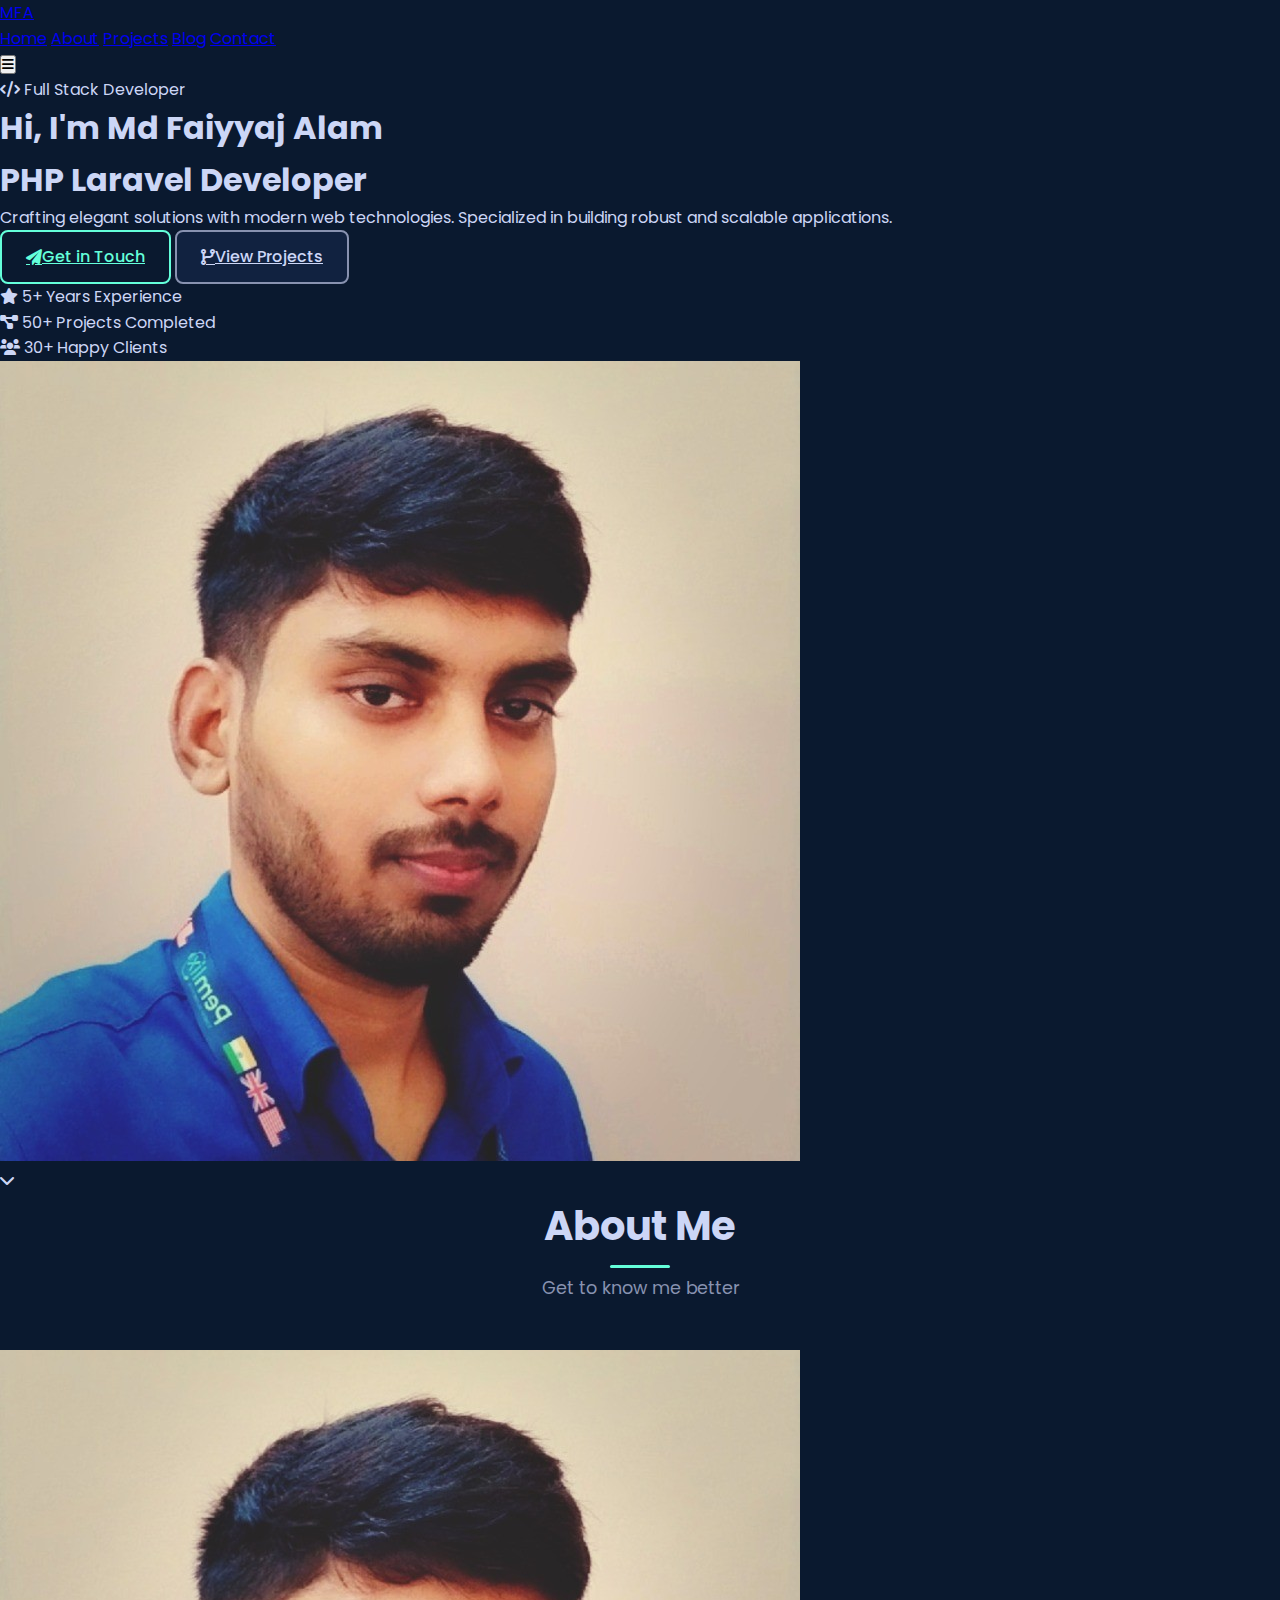
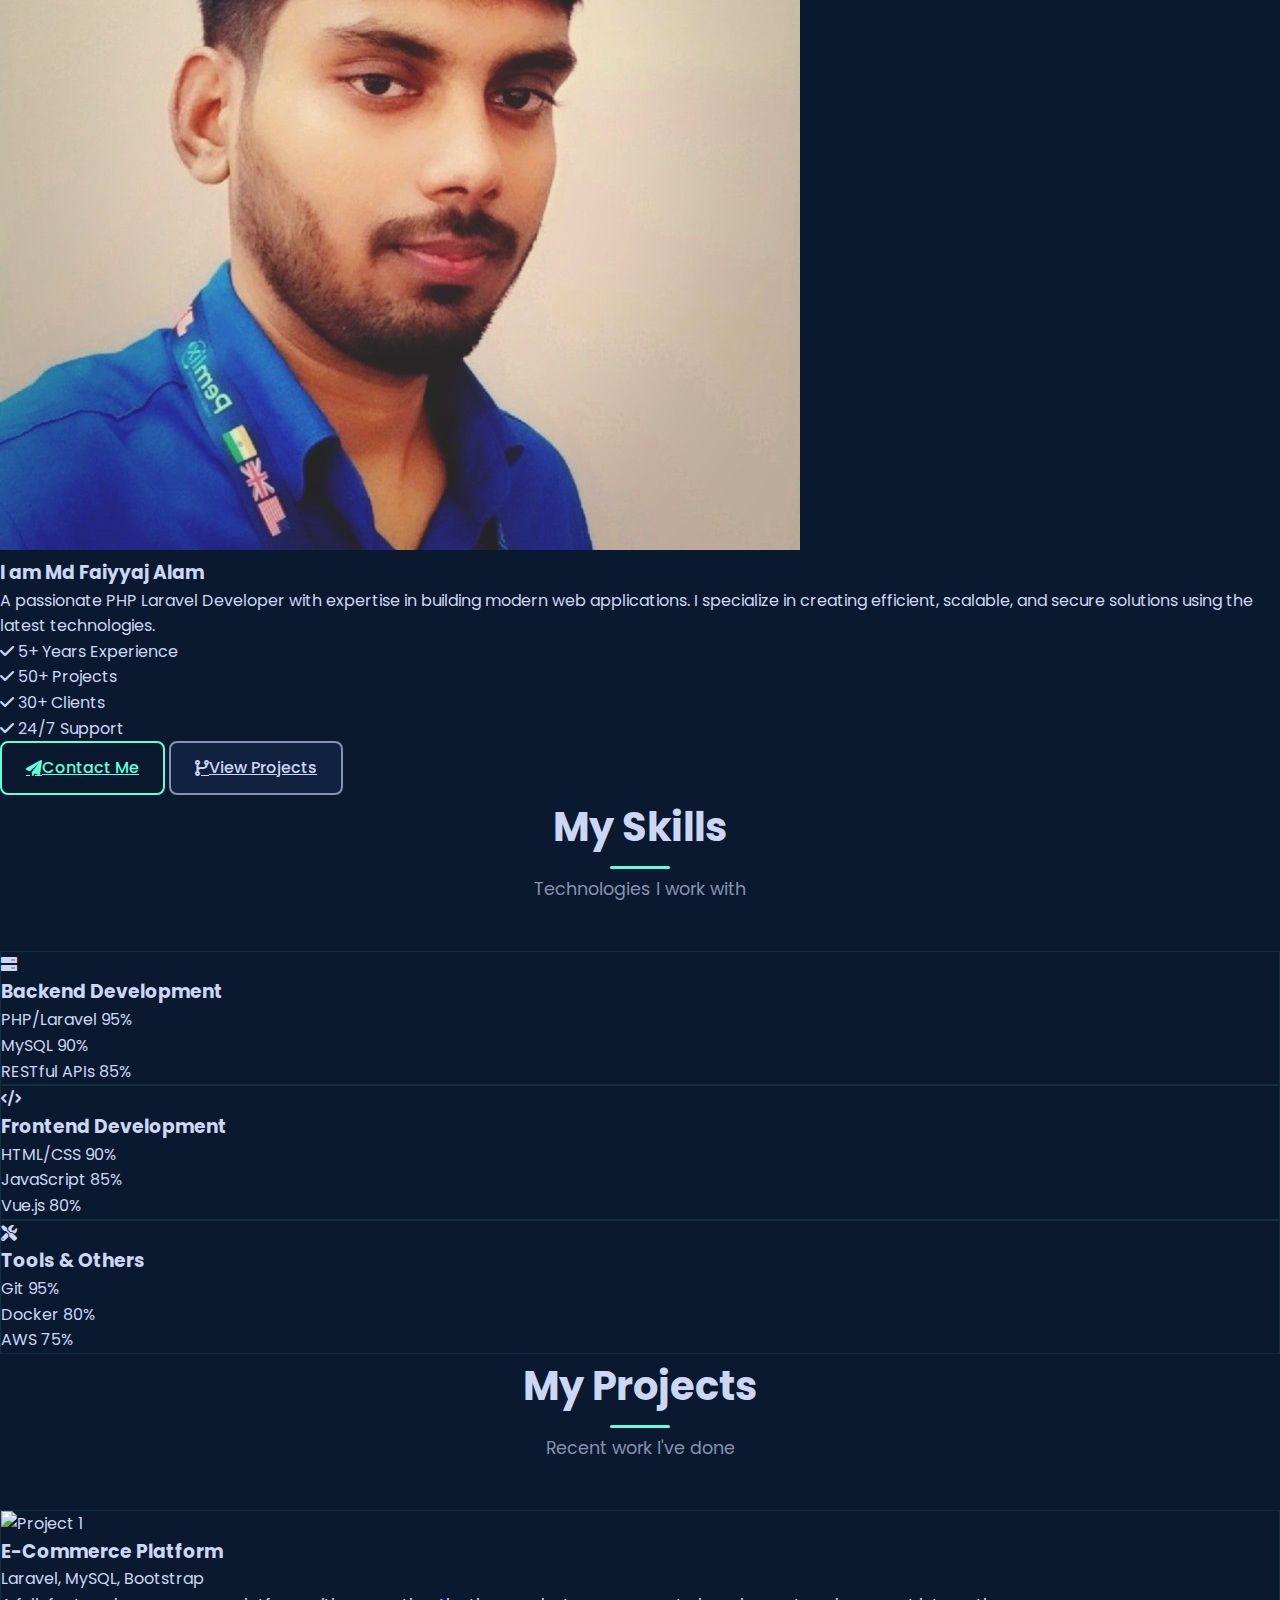
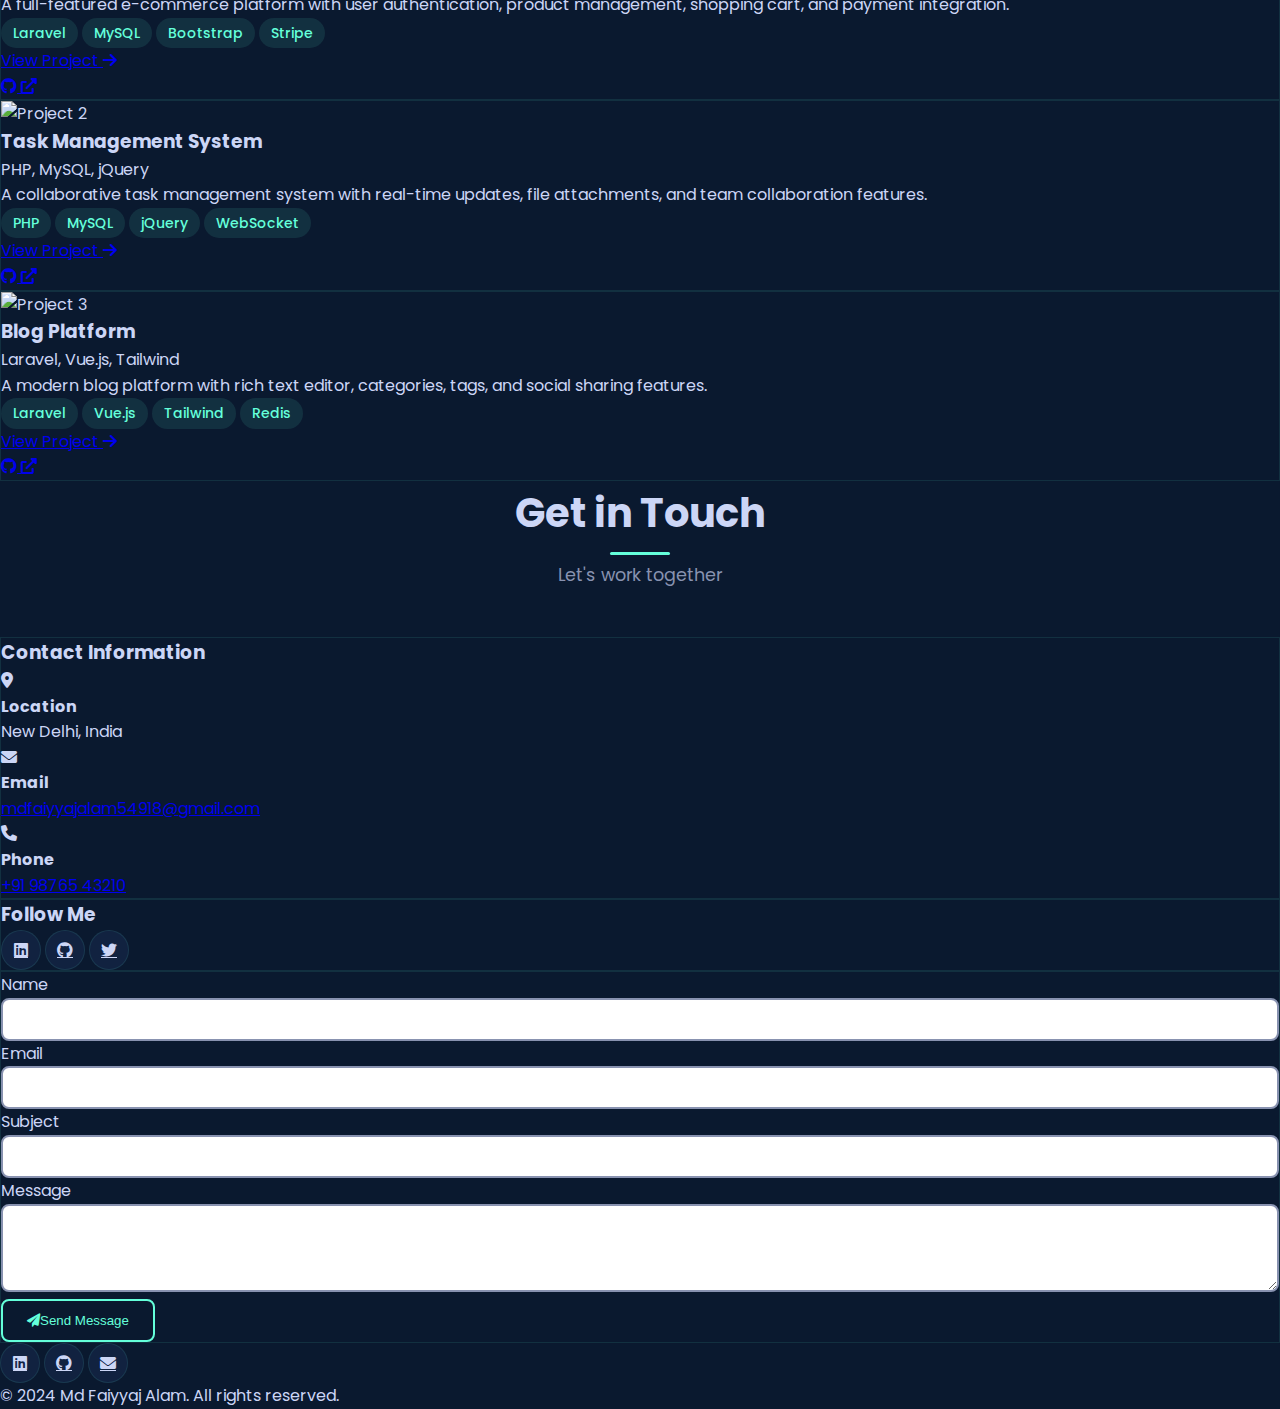
==== index.html @ 88758037 "first commit" ====
<!DOCTYPE html>
<html lang="en">
<head>
    <meta charset="UTF-8">
    <meta name="viewport" content="width=device-width, initial-scale=1.0">
    <title>Md Faiyyaj Alam - PHP Laravel Developer</title>
    <script src="https://cdn.tailwindcss.com"></script>
    <link rel="stylesheet" href="https://cdnjs.cloudflare.com/ajax/libs/font-awesome/6.0.0/css/all.min.css">
    <link href="https://fonts.googleapis.com/css2?family=Poppins:wght@400;500;600;700&display=swap" rel="stylesheet">
    <link rel="stylesheet" href="style.css">
</head>
<body class="bg-[#0A192F] text-gray-100">
    <!-- Loading Screen -->
    <div class="loading">
        <div class="loading-spinner"></div>
    </div>

    <!-- Navigation -->
    <nav class="fixed w-full z-50 bg-[#0A192F]/80 backdrop-blur-md border-b border-gray-800">
        <div class="max-w-7xl mx-auto px-4">
            <div class="flex justify-between items-center h-16">
                <div class="flex-shrink-0">
                    <a href="index.html" class="text-2xl font-bold text-[#64FFDA]">MFA</a>
                </div>
                <div class="hidden md:block">
                    <div class="ml-10 flex items-baseline space-x-8">
                        <a href="index.html" class="nav-link text-gray-300 hover:text-[#64FFDA] px-3 py-2 text-sm font-medium">Home</a>
                        <a href="about.html" class="nav-link text-gray-300 hover:text-[#64FFDA] px-3 py-2 text-sm font-medium">About</a>
                        <a href="projects.html" class="nav-link text-gray-300 hover:text-[#64FFDA] px-3 py-2 text-sm font-medium">Projects</a>
                        <a href="blog.html" class="nav-link text-gray-300 hover:text-[#64FFDA] px-3 py-2 text-sm font-medium">Blog</a>
                        <a href="contact.html" class="nav-link text-gray-300 hover:text-[#64FFDA] px-3 py-2 text-sm font-medium">Contact</a>
                    </div>
                </div>
                <div class="md:hidden">
                    <button class="mobile-nav-toggle p-2 rounded-md text-gray-300 hover:text-[#64FFDA]">
                        <i class="fas fa-bars text-xl"></i>
                    </button>
                </div>
            </div>
        </div>
    </nav>

    <!-- Hero Section -->
    <section id="home" class="min-h-screen flex items-center pt-16 relative overflow-hidden">
        <div class="absolute inset-0 bg-[#0A192F]"></div>
        <div class="absolute inset-0 bg-[url('[data-uri]')] opacity-20"></div>
        <div class="max-w-7xl mx-auto px-4 sm:px-6 lg:px-8 relative">
            <div class="grid grid-cols-1 lg:grid-cols-2 gap-12 items-center">
                <div class="space-y-6">
                    <div class="inline-flex items-center px-4 py-2 rounded-full text-sm font-medium bg-[#64FFDA]/10 text-[#64FFDA] mb-4">
                        <i class="fas fa-code mr-2"></i>
                        Full Stack Developer
                    </div>
                    <h1 class="text-4xl md:text-6xl font-bold text-white leading-tight">
                        Hi, I'm <span class="text-[#64FFDA]">Md Faiyyaj Alam</span>
                        <br>
                        PHP Laravel Developer
                    </h1>
                    <p class="text-xl text-gray-400">
                        Crafting elegant solutions with modern web technologies. Specialized in building robust and scalable applications.
                    </p>
                    <div class="flex space-x-4">
                        <a href="#contact" class="btn-primary">
                            <i class="fas fa-paper-plane mr-2"></i>
                            Get in Touch
                        </a>
                        <a href="#projects" class="btn-secondary">
                            <i class="fas fa-code-branch mr-2"></i>
                            View Projects
                        </a>
                    </div>
                    <div class="flex items-center space-x-6 pt-4">
                        <div class="flex items-center">
                            <i class="fas fa-star text-[#64FFDA] mr-2"></i>
                            <span class="text-gray-400">5+ Years Experience</span>
                        </div>
                        <div class="flex items-center">
                            <i class="fas fa-project-diagram text-[#64FFDA] mr-2"></i>
                            <span class="text-gray-400">50+ Projects Completed</span>
                        </div>
                        <div class="flex items-center">
                            <i class="fas fa-users text-[#64FFDA] mr-2"></i>
                            <span class="text-gray-400">30+ Happy Clients</span>
                        </div>
                    </div>
                </div>
                <div class="relative">
                    <div class="absolute inset-0 bg-gradient-to-r from-[#64FFDA]/20 to-transparent rounded-full filter blur-3xl"></div>
                    <div class="relative">
                        <img src="assets/image/photo.jpg" alt="Profile" class="rounded-2xl shadow-xl border-2 border-[#64FFDA]/20">
                    </div>
                </div>
            </div>
        </div>
        <div class="absolute bottom-8 left-1/2 transform -translate-x-1/2 animate-bounce">
            <i class="fas fa-chevron-down text-[#64FFDA] text-2xl"></i>
        </div>
    </section>

    <!-- About Section -->
    <section id="about" class="py-20 bg-[#0A192F] relative">
        <div class="absolute inset-0 bg-[url('[data-uri]')] opacity-20"></div>
        <div class="max-w-7xl mx-auto px-4 sm:px-6 lg:px-8 relative">
            <div class="section-header">
                <h2>About Me</h2>
                <p>Get to know me better</p>
            </div>
            <div class="grid grid-cols-1 lg:grid-cols-2 gap-12 items-center">
                <div class="relative">
                    <div class="absolute inset-0 bg-gradient-to-r from-[#64FFDA]/20 to-transparent rounded-full filter blur-3xl"></div>
                    <div class="relative">
                        <img src="assets/image/photo.jpg" alt="Profile" class="rounded-2xl shadow-xl border-2 border-[#64FFDA]/20">
                    </div>
                </div>
                <div class="space-y-6">
                    <h3 class="text-2xl font-bold text-white">I am Md Faiyyaj Alam</h3>
                    <p class="text-gray-400">
                        A passionate PHP Laravel Developer with expertise in building modern web applications. 
                        I specialize in creating efficient, scalable, and secure solutions using the latest technologies.
                    </p>
                    <div class="grid grid-cols-2 gap-4">
                        <div class="flex items-center space-x-2">
                            <i class="fas fa-check text-[#64FFDA]"></i>
                            <span class="text-gray-400">5+ Years Experience</span>
                        </div>
                        <div class="flex items-center space-x-2">
                            <i class="fas fa-check text-[#64FFDA]"></i>
                            <span class="text-gray-400">50+ Projects</span>
                        </div>
                        <div class="flex items-center space-x-2">
                            <i class="fas fa-check text-[#64FFDA]"></i>
                            <span class="text-gray-400">30+ Clients</span>
                        </div>
                        <div class="flex items-center space-x-2">
                            <i class="fas fa-check text-[#64FFDA]"></i>
                            <span class="text-gray-400">24/7 Support</span>
                        </div>
                    </div>
                    <div class="flex space-x-4">
                        <a href="#contact" class="btn-primary">
                            <i class="fas fa-paper-plane mr-2"></i>
                            Contact Me
                        </a>
                        <a href="#projects" class="btn-secondary">
                            <i class="fas fa-code-branch mr-2"></i>
                            View Projects
                        </a>
                    </div>
                </div>
            </div>
        </div>
    </section>

    <!-- Skills Section -->
    <section id="skills" class="py-20 bg-[#0A192F] relative">
        <div class="absolute inset-0 bg-[url('[data-uri]')] opacity-20"></div>
        <div class="max-w-7xl mx-auto px-4 sm:px-6 lg:px-8 relative">
            <div class="section-header">
                <h2>My Skills</h2>
                <p>Technologies I work with</p>
            </div>
            <div class="grid grid-cols-1 md:grid-cols-2 lg:grid-cols-3 gap-8">
                <!-- Backend Skills -->
                <div class="card-hover p-6 rounded-xl bg-[#112240] border border-gray-800">
                    <div class="flex items-center mb-4">
                        <div class="w-12 h-12 rounded-full bg-[#64FFDA]/10 flex items-center justify-center mr-4">
                            <i class="fas fa-server text-[#64FFDA] text-2xl"></i>
                        </div>
                        <h3 class="text-xl font-semibold text-white">Backend Development</h3>
                    </div>
                    <div class="space-y-4">
                        <div>
                            <div class="flex justify-between mb-1">
                                <span class="text-gray-400">PHP/Laravel</span>
                                <span class="text-[#64FFDA]">95%</span>
                            </div>
                            <div class="w-full bg-gray-700 rounded-full h-2">
                                <div class="bg-[#64FFDA] h-2 rounded-full" style="width: 95%"></div>
                            </div>
                        </div>
                        <div>
                            <div class="flex justify-between mb-1">
                                <span class="text-gray-400">MySQL</span>
                                <span class="text-[#64FFDA]">90%</span>
                            </div>
                            <div class="w-full bg-gray-700 rounded-full h-2">
                                <div class="bg-[#64FFDA] h-2 rounded-full" style="width: 90%"></div>
                            </div>
                        </div>
                        <div>
                            <div class="flex justify-between mb-1">
                                <span class="text-gray-400">RESTful APIs</span>
                                <span class="text-[#64FFDA]">85%</span>
                            </div>
                            <div class="w-full bg-gray-700 rounded-full h-2">
                                <div class="bg-[#64FFDA] h-2 rounded-full" style="width: 85%"></div>
                            </div>
                        </div>
                    </div>
                </div>

                <!-- Frontend Skills -->
                <div class="card-hover p-6 rounded-xl bg-[#112240] border border-gray-800">
                    <div class="flex items-center mb-4">
                        <div class="w-12 h-12 rounded-full bg-[#64FFDA]/10 flex items-center justify-center mr-4">
                            <i class="fas fa-code text-[#64FFDA] text-2xl"></i>
                        </div>
                        <h3 class="text-xl font-semibold text-white">Frontend Development</h3>
                    </div>
                    <div class="space-y-4">
                        <div>
                            <div class="flex justify-between mb-1">
                                <span class="text-gray-400">HTML/CSS</span>
                                <span class="text-[#64FFDA]">90%</span>
                            </div>
                            <div class="w-full bg-gray-700 rounded-full h-2">
                                <div class="bg-[#64FFDA] h-2 rounded-full" style="width: 90%"></div>
                            </div>
                        </div>
                        <div>
                            <div class="flex justify-between mb-1">
                                <span class="text-gray-400">JavaScript</span>
                                <span class="text-[#64FFDA]">85%</span>
                            </div>
                            <div class="w-full bg-gray-700 rounded-full h-2">
                                <div class="bg-[#64FFDA] h-2 rounded-full" style="width: 85%"></div>
                            </div>
                        </div>
                        <div>
                            <div class="flex justify-between mb-1">
                                <span class="text-gray-400">Vue.js</span>
                                <span class="text-[#64FFDA]">80%</span>
                            </div>
                            <div class="w-full bg-gray-700 rounded-full h-2">
                                <div class="bg-[#64FFDA] h-2 rounded-full" style="width: 80%"></div>
                            </div>
                        </div>
                    </div>
                </div>

                <!-- Tools & Others -->
                <div class="card-hover p-6 rounded-xl bg-[#112240] border border-gray-800">
                    <div class="flex items-center mb-4">
                        <div class="w-12 h-12 rounded-full bg-[#64FFDA]/10 flex items-center justify-center mr-4">
                            <i class="fas fa-tools text-[#64FFDA] text-2xl"></i>
                        </div>
                        <h3 class="text-xl font-semibold text-white">Tools & Others</h3>
                    </div>
                    <div class="space-y-4">
                        <div>
                            <div class="flex justify-between mb-1">
                                <span class="text-gray-400">Git</span>
                                <span class="text-[#64FFDA]">95%</span>
                            </div>
                            <div class="w-full bg-gray-700 rounded-full h-2">
                                <div class="bg-[#64FFDA] h-2 rounded-full" style="width: 95%"></div>
                            </div>
                        </div>
                        <div>
                            <div class="flex justify-between mb-1">
                                <span class="text-gray-400">Docker</span>
                                <span class="text-[#64FFDA]">80%</span>
                            </div>
                            <div class="w-full bg-gray-700 rounded-full h-2">
                                <div class="bg-[#64FFDA] h-2 rounded-full" style="width: 80%"></div>
                            </div>
                        </div>
                        <div>
                            <div class="flex justify-between mb-1">
                                <span class="text-gray-400">AWS</span>
                                <span class="text-[#64FFDA]">75%</span>
                            </div>
                            <div class="w-full bg-gray-700 rounded-full h-2">
                                <div class="bg-[#64FFDA] h-2 rounded-full" style="width: 75%"></div>
                            </div>
                        </div>
                    </div>
                </div>
            </div>
        </div>
    </section>

    <!-- Projects Section -->
    <section id="projects" class="py-20 bg-[#0A192F] relative">
        <div class="absolute inset-0 bg-[url('[data-uri]')] opacity-20"></div>
        <div class="max-w-7xl mx-auto px-4 sm:px-6 lg:px-8 relative">
            <div class="section-header">
                <h2>My Projects</h2>
                <p>Recent work I've done</p>
            </div>
            <div class="grid grid-cols-1 md:grid-cols-2 lg:grid-cols-3 gap-8">
                <!-- Project 1 -->
                <div class="card-hover bg-[#112240] rounded-xl overflow-hidden border border-gray-800">
                    <div class="relative">
                        <img src="https://via.placeholder.com/600x400" alt="Project 1" class="w-full h-48 object-cover">
                        <div class="absolute inset-0 bg-gradient-to-t from-[#0A192F] to-transparent"></div>
                        <div class="absolute bottom-4 left-4 right-4">
                            <h3 class="text-xl font-semibold text-white">E-Commerce Platform</h3>
                            <p class="text-sm text-[#64FFDA]">Laravel, MySQL, Bootstrap</p>
                        </div>
                    </div>
                    <div class="p-6">
                        <p class="text-gray-400 mb-4">A full-featured e-commerce platform with user authentication, product management, shopping cart, and payment integration.</p>
                        <div class="flex flex-wrap gap-2 mb-4">
                            <span class="tech-tag">Laravel</span>
                            <span class="tech-tag">MySQL</span>
                            <span class="tech-tag">Bootstrap</span>
                            <span class="tech-tag">Stripe</span>
                        </div>
                        <div class="flex justify-between items-center">
                            <a href="#" class="text-[#64FFDA] hover:text-[#64FFDA]/80 font-medium">
                                View Project <i class="fas fa-arrow-right ml-2"></i>
                            </a>
                            <div class="flex space-x-4">
                                <a href="#" class="text-gray-400 hover:text-[#64FFDA]">
                                    <i class="fab fa-github"></i>
                                </a>
                                <a href="#" class="text-gray-400 hover:text-[#64FFDA]">
                                    <i class="fas fa-external-link-alt"></i>
                                </a>
                            </div>
                        </div>
                    </div>
                </div>

                <!-- Project 2 -->
                <div class="card-hover bg-[#112240] rounded-xl overflow-hidden border border-gray-800">
                    <div class="relative">
                        <img src="https://via.placeholder.com/600x400" alt="Project 2" class="w-full h-48 object-cover">
                        <div class="absolute inset-0 bg-gradient-to-t from-[#0A192F] to-transparent"></div>
                        <div class="absolute bottom-4 left-4 right-4">
                            <h3 class="text-xl font-semibold text-white">Task Management System</h3>
                            <p class="text-sm text-[#64FFDA]">PHP, MySQL, jQuery</p>
                        </div>
                    </div>
                    <div class="p-6">
                        <p class="text-gray-400 mb-4">A collaborative task management system with real-time updates, file attachments, and team collaboration features.</p>
                        <div class="flex flex-wrap gap-2 mb-4">
                            <span class="tech-tag">PHP</span>
                            <span class="tech-tag">MySQL</span>
                            <span class="tech-tag">jQuery</span>
                            <span class="tech-tag">WebSocket</span>
                        </div>
                        <div class="flex justify-between items-center">
                            <a href="#" class="text-[#64FFDA] hover:text-[#64FFDA]/80 font-medium">
                                View Project <i class="fas fa-arrow-right ml-2"></i>
                            </a>
                            <div class="flex space-x-4">
                                <a href="#" class="text-gray-400 hover:text-[#64FFDA]">
                                    <i class="fab fa-github"></i>
                                </a>
                                <a href="#" class="text-gray-400 hover:text-[#64FFDA]">
                                    <i class="fas fa-external-link-alt"></i>
                                </a>
                            </div>
                        </div>
                    </div>
                </div>

                <!-- Project 3 -->
                <div class="card-hover bg-[#112240] rounded-xl overflow-hidden border border-gray-800">
                    <div class="relative">
                        <img src="https://via.placeholder.com/600x400" alt="Project 3" class="w-full h-48 object-cover">
                        <div class="absolute inset-0 bg-gradient-to-t from-[#0A192F] to-transparent"></div>
                        <div class="absolute bottom-4 left-4 right-4">
                            <h3 class="text-xl font-semibold text-white">Blog Platform</h3>
                            <p class="text-sm text-[#64FFDA]">Laravel, Vue.js, Tailwind</p>
                        </div>
                    </div>
                    <div class="p-6">
                        <p class="text-gray-400 mb-4">A modern blog platform with rich text editor, categories, tags, and social sharing features.</p>
                        <div class="flex flex-wrap gap-2 mb-4">
                            <span class="tech-tag">Laravel</span>
                            <span class="tech-tag">Vue.js</span>
                            <span class="tech-tag">Tailwind</span>
                            <span class="tech-tag">Redis</span>
                        </div>
                        <div class="flex justify-between items-center">
                            <a href="#" class="text-[#64FFDA] hover:text-[#64FFDA]/80 font-medium">
                                View Project <i class="fas fa-arrow-right ml-2"></i>
                            </a>
                            <div class="flex space-x-4">
                                <a href="#" class="text-gray-400 hover:text-[#64FFDA]">
                                    <i class="fab fa-github"></i>
                                </a>
                                <a href="#" class="text-gray-400 hover:text-[#64FFDA]">
                                    <i class="fas fa-external-link-alt"></i>
                                </a>
                            </div>
                        </div>
                    </div>
                </div>
            </div>
        </div>
    </section>

    <!-- Contact Section -->
    <section id="contact" class="py-20 bg-[#0A192F] relative">
        <div class="absolute inset-0 bg-[url('[data-uri]')] opacity-20"></div>
        <div class="max-w-7xl mx-auto px-4 sm:px-6 lg:px-8 relative">
            <div class="section-header">
                <h2>Get in Touch</h2>
                <p>Let's work together</p>
            </div>
            <div class="grid grid-cols-1 lg:grid-cols-2 gap-12">
                <!-- Contact Information -->
                <div class="space-y-8">
                    <div class="card-hover p-6 rounded-xl bg-[#112240] border border-gray-800">
                        <h3 class="text-2xl font-bold text-white mb-6">Contact Information</h3>
                        <div class="space-y-6">
                            <div class="flex items-start space-x-4">
                                <div class="w-12 h-12 rounded-full bg-[#64FFDA]/10 flex items-center justify-center flex-shrink-0">
                                    <i class="fas fa-map-marker-alt text-[#64FFDA] text-xl"></i>
                                </div>
                                <div>
                                    <h4 class="text-lg font-semibold text-white mb-1">Location</h4>
                                    <p class="text-gray-400">New Delhi, India</p>
                                </div>
                            </div>
                            <div class="flex items-start space-x-4">
                                <div class="w-12 h-12 rounded-full bg-[#64FFDA]/10 flex items-center justify-center flex-shrink-0">
                                    <i class="fas fa-envelope text-[#64FFDA] text-xl"></i>
                                </div>
                                <div>
                                    <h4 class="text-lg font-semibold text-white mb-1">Email</h4>
                                    <a href="mailto:mdfaiyyajalam54918@gmail.com" class="text-gray-400 hover:text-[#64FFDA]">
                                        mdfaiyyajalam54918@gmail.com
                                    </a>
                                </div>
                            </div>
                            <div class="flex items-start space-x-4">
                                <div class="w-12 h-12 rounded-full bg-[#64FFDA]/10 flex items-center justify-center flex-shrink-0">
                                    <i class="fas fa-phone text-[#64FFDA] text-xl"></i>
                                </div>
                                <div>
                                    <h4 class="text-lg font-semibold text-white mb-1">Phone</h4>
                                    <a href="tel:+919876543210" class="text-gray-400 hover:text-[#64FFDA]">
                                        +91 98765 43210
                                    </a>
                                </div>
                            </div>
                        </div>
                    </div>
                    <div class="card-hover p-6 rounded-xl bg-[#112240] border border-gray-800">
                        <h3 class="text-2xl font-bold text-white mb-6">Follow Me</h3>
                        <div class="flex space-x-6">
                            <a href="https://linkedin.com/in/md-faiyyaj-alam-3743a2195" class="social-icon">
                                <i class="fab fa-linkedin text-3xl"></i>
                            </a>
                            <a href="https://github.com/MdFaiyyajAlam" class="social-icon">
                                <i class="fab fa-github text-3xl"></i>
                            </a>
                            <a href="#" class="social-icon">
                                <i class="fab fa-twitter text-3xl"></i>
                            </a>
                        </div>
                    </div>
                </div>

                <!-- Contact Form -->
                <div class="card-hover p-6 rounded-xl bg-[#112240] border border-gray-800">
                    <form id="contact-form" class="space-y-6">
                        <div>
                            <label for="name" class="block text-sm font-medium text-gray-300 mb-1">Name</label>
                            <input type="text" id="name" name="name" class="form-input bg-[#0A192F] border-gray-700 text-white" required>
                        </div>
                        <div>
                            <label for="email" class="block text-sm font-medium text-gray-300 mb-1">Email</label>
                            <input type="email" id="email" name="email" class="form-input bg-[#0A192F] border-gray-700 text-white" required>
                        </div>
                        <div>
                            <label for="subject" class="block text-sm font-medium text-gray-300 mb-1">Subject</label>
                            <input type="text" id="subject" name="subject" class="form-input bg-[#0A192F] border-gray-700 text-white" required>
                        </div>
                        <div>
                            <label for="message" class="block text-sm font-medium text-gray-300 mb-1">Message</label>
                            <textarea id="message" name="message" rows="4" class="form-input bg-[#0A192F] border-gray-700 text-white" required></textarea>
                        </div>
                        <button type="submit" class="btn-primary w-full">
                            <i class="fas fa-paper-plane mr-2"></i>
                            Send Message
                        </button>
                    </form>
                </div>
            </div>
        </div>
    </section>

    <!-- Footer -->
    <footer class="bg-[#0A192F] border-t border-gray-800 relative">
        <div class="absolute inset-0 bg-[url('[data-uri]')] opacity-10"></div>
        <div class="max-w-7xl mx-auto py-12 px-4 sm:px-6 lg:px-8 relative">
            <div class="text-center">
                <div class="flex justify-center space-x-6">
                    <a href="https://linkedin.com/in/md-faiyyaj-alam-3743a2195" class="social-icon">
                        <i class="fab fa-linkedin text-2xl"></i>
                    </a>
                    <a href="https://github.com/MdFaiyyajAlam" class="social-icon">
                        <i class="fab fa-github text-2xl"></i>
                    </a>
                    <a href="mailto:mdfaiyyajalam54918@gmail.com" class="social-icon">
                        <i class="fas fa-envelope text-2xl"></i>
                    </a>
                </div>
                <p class="mt-4 text-base text-gray-400">
                    © 2024 Md Faiyyaj Alam. All rights reserved.
                </p>
            </div>
        </div>
    </footer>

    <!-- Scroll to Top Button -->
    <button class="scroll-top">
        <i class="fas fa-arrow-up"></i>
    </button>

    <script src="script.js"></script>
</body>
</html>
---- style.css ----
/* Root Variables */
:root {
    --primary: #64FFDA;
    --secondary: #8892B0;
    --accent: #FF6B6B;
    --text: #CCD6F6;
    --text-light: #8892B0;
    --bg: #0A192F;
    --bg-dark: #112240;
    --white: #FFFFFF;
    --success: #10B981;
    --error: #EF4444;
}

/* Global Styles */
* {
    margin: 0;
    padding: 0;
    box-sizing: border-box;
}

html {
    scroll-behavior: smooth;
}

body {
    font-family: 'Poppins', sans-serif;
    color: var(--text);
    line-height: 1.6;
    background-color: var(--bg);
}

/* Navigation */
.nav-link {
    position: relative;
    transition: color 0.3s ease;
}

.nav-link::after {
    content: '';
    position: absolute;
    width: 0;
    height: 2px;
    bottom: 0;
    left: 50%;
    background-color: var(--primary);
    transition: all 0.3s ease;
    transform: translateX(-50%);
}

.nav-link:hover::after {
    width: 100%;
}

/* Section Headers */
.section-header {
    text-align: center;
    margin-bottom: 3rem;
}

.section-header h2 {
    font-size: 2.5rem;
    font-weight: 700;
    color: var(--text);
    margin-bottom: 1rem;
    position: relative;
    display: inline-block;
}

.section-header h2::after {
    content: '';
    position: absolute;
    width: 60px;
    height: 3px;
    bottom: -10px;
    left: 50%;
    transform: translateX(-50%);
    background: var(--primary);
    border-radius: 2px;
}

.section-header p {
    color: var(--text-light);
    font-size: 1.1rem;
}

/* Buttons */
.btn-primary {
    display: inline-flex;
    align-items: center;
    padding: 0.75rem 1.5rem;
    background: transparent;
    color: var(--primary);
    border: 2px solid var(--primary);
    border-radius: 8px;
    font-weight: 500;
    transition: all 0.3s ease;
}

.btn-primary:hover {
    background: rgba(100, 255, 218, 0.1);
    transform: translateY(-2px);
}

.btn-secondary {
    display: inline-flex;
    align-items: center;
    padding: 0.75rem 1.5rem;
    background: var(--bg-dark);
    color: var(--text);
    border: 2px solid var(--text-light);
    border-radius: 8px;
    font-weight: 500;
    transition: all 0.3s ease;
}

.btn-secondary:hover {
    background: var(--text-light);
    color: var(--bg);
    transform: translateY(-2px);
}

/* Cards */
.card-hover {
    transition: all 0.3s ease;
    border: 1px solid rgba(100, 255, 218, 0.1);
}

.card-hover:hover {
    transform: translateY(-5px);
    border-color: var(--primary);
}

/* Skill Cards */
.skill-card {
    background: var(--bg-dark);
    padding: 2rem;
    border-radius: 12px;
    text-align: center;
    transition: all 0.3s ease;
    border: 1px solid rgba(100, 255, 218, 0.1);
}

.skill-card:hover {
    transform: translateY(-5px);
    border-color: var(--primary);
}

.skill-card i {
    margin-bottom: 1rem;
    transition: transform 0.3s ease;
}

.skill-card:hover i {
    transform: scale(1.1);
}

/* Social Icons */
.social-icon {
    display: inline-flex;
    align-items: center;
    justify-content: center;
    width: 40px;
    height: 40px;
    border-radius: 50%;
    background: var(--bg-dark);
    color: var(--text);
    transition: all 0.3s ease;
    border: 1px solid rgba(100, 255, 218, 0.1);
}

.social-icon:hover {
    transform: translateY(-3px);
    color: var(--primary);
    border-color: var(--primary);
}

/* Form Inputs */
.form-input {
    width: 100%;
    padding: 0.75rem 1rem;
    border: 2px solid var(--text-light);
    border-radius: 8px;
    transition: all 0.3s ease;
    color: var(--text);
}

.form-input:focus {
    outline: none;
    border-color: var(--primary);
}

/* Tech Tags */
.tech-tag {
    display: inline-block;
    padding: 0.25rem 0.75rem;
    background: rgba(100, 255, 218, 0.1);
    color: var(--primary);
    border-radius: 20px;
    font-size: 0.875rem;
    font-weight: 500;
    transition: all 0.3s ease;
}

.tech-tag:hover {
    background: var(--primary);
    color: var(--bg);
    transform: translateY(-2px);
}

/* Loading Screen */
.loading {
    position: fixed;
    inset: 0;
    background: var(--bg);
    display: flex;
    align-items: center;
    justify-content: center;
    z-index: 9999;
    transition: opacity 0.5s ease;
}

.loading-spinner {
    width: 50px;
    height: 50px;
    border: 3px solid rgba(100, 255, 218, 0.1);
    border-radius: 50%;
    border-top-color: var(--primary);
    animation: spin 1s linear infinite;
}

@keyframes spin {
    to {
        transform: rotate(360deg);
    }
}

/* Scroll to Top Button */
.scroll-top {
    position: fixed;
    bottom: 2rem;
    right: 2rem;
    width: 40px;
    height: 40px;
    background: var(--bg-dark);
    color: var(--text);
    border-radius: 50%;
    display: flex;
    align-items: center;
    justify-content: center;
    cursor: pointer;
    opacity: 0;
    visibility: hidden;
    transition: all 0.3s ease;
    border: 1px solid rgba(100, 255, 218, 0.1);
    z-index: 100;
}

.scroll-top.visible {
    opacity: 1;
    visibility: visible;
}

.scroll-top:hover {
    transform: translateY(-3px);
    color: var(--primary);
    border-color: var(--primary);
}

/* Mobile Navigation */
.mobile-nav {
    position: fixed;
    inset: 0;
    background: var(--bg);
    padding: 2rem;
    transform: translateX(100%);
    transition: transform 0.3s ease;
    z-index: 1000;
}

.mobile-nav.active {
    transform: translateX(0);
}

.mobile-nav-links {
    display: flex;
    flex-direction: column;
    gap: 1rem;
}

.mobile-nav-links a {
    padding: 0.75rem 1rem;
    border-radius: 8px;
    transition: all 0.3s ease;
}

.mobile-nav-links a:hover {
    background: rgba(100, 255, 218, 0.1);
    color: var(--primary);
}

/* Custom Scrollbar */
::-webkit-scrollbar {
    width: 8px;
}

::-webkit-scrollbar-track {
    background: var(--bg);
}

::-webkit-scrollbar-thumb {
    background: var(--text-light);
    border-radius: 4px;
}

::-webkit-scrollbar-thumb:hover {
    background: var(--primary);
}

/* Animations */
@keyframes float {
    0% {
        transform: translateY(0px);
    }
    50% {
        transform: translateY(-10px);
    }
    100% {
        transform: translateY(0px);
    }
}

.floating {
    animation: float 3s ease-in-out infinite;
}

/* Responsive Design */
@media (max-width: 768px) {
    .section-header h2 {
        font-size: 2rem;
    }
    
    .btn-primary, .btn-secondary {
        width: 100%;
        justify-content: center;
    }
    
    .grid {
        grid-template-columns: 1fr;
    }
}

/* Notification System */
.notification {
    position: fixed;
    top: 2rem;
    right: 2rem;
    padding: 1rem 2rem;
    border-radius: 8px;
    background: var(--bg-dark);
    color: var(--text);
    border: 1px solid rgba(100, 255, 218, 0.1);
    transform: translateX(120%);
    transition: transform 0.3s ease;
    z-index: 1000;
}

.notification.show {
    transform: translateX(0);
}

.notification.success {
    border-left: 4px solid var(--success);
}

.notification.error {
    border-left: 4px solid var(--error);
}
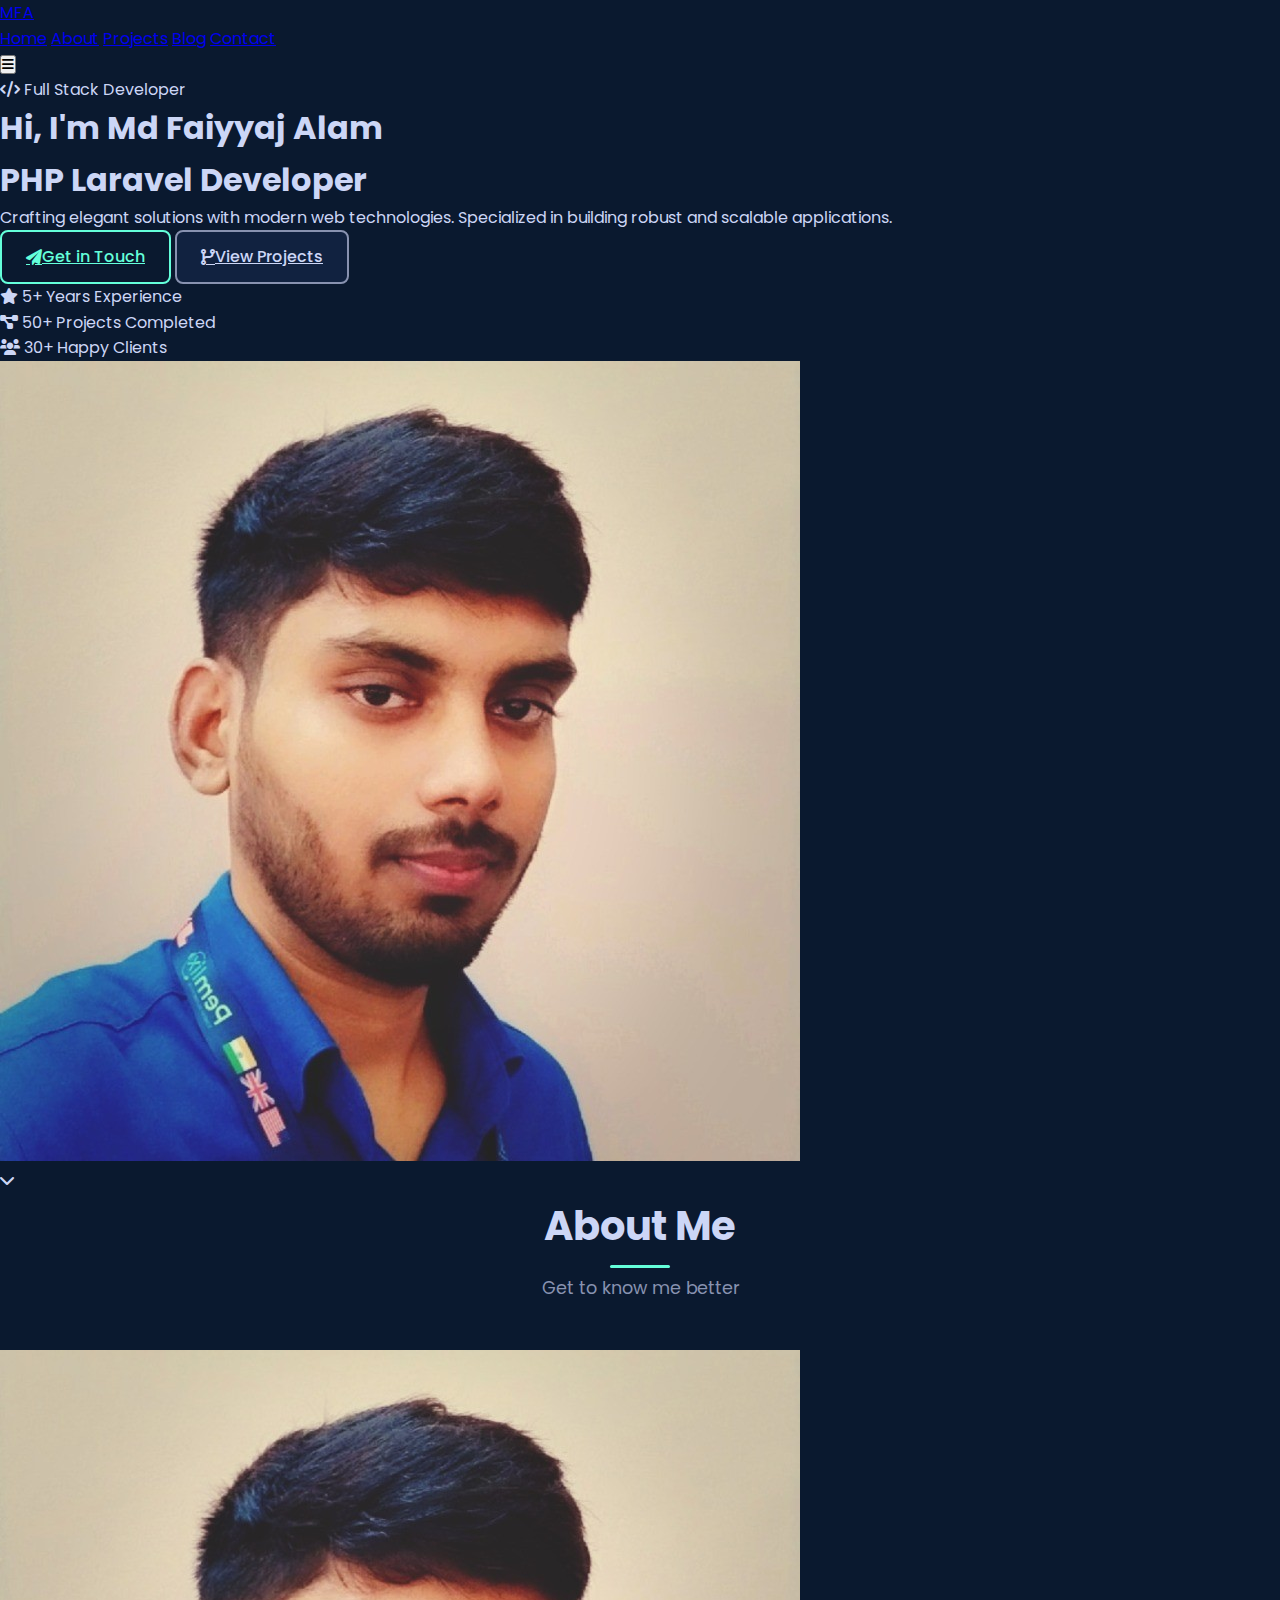
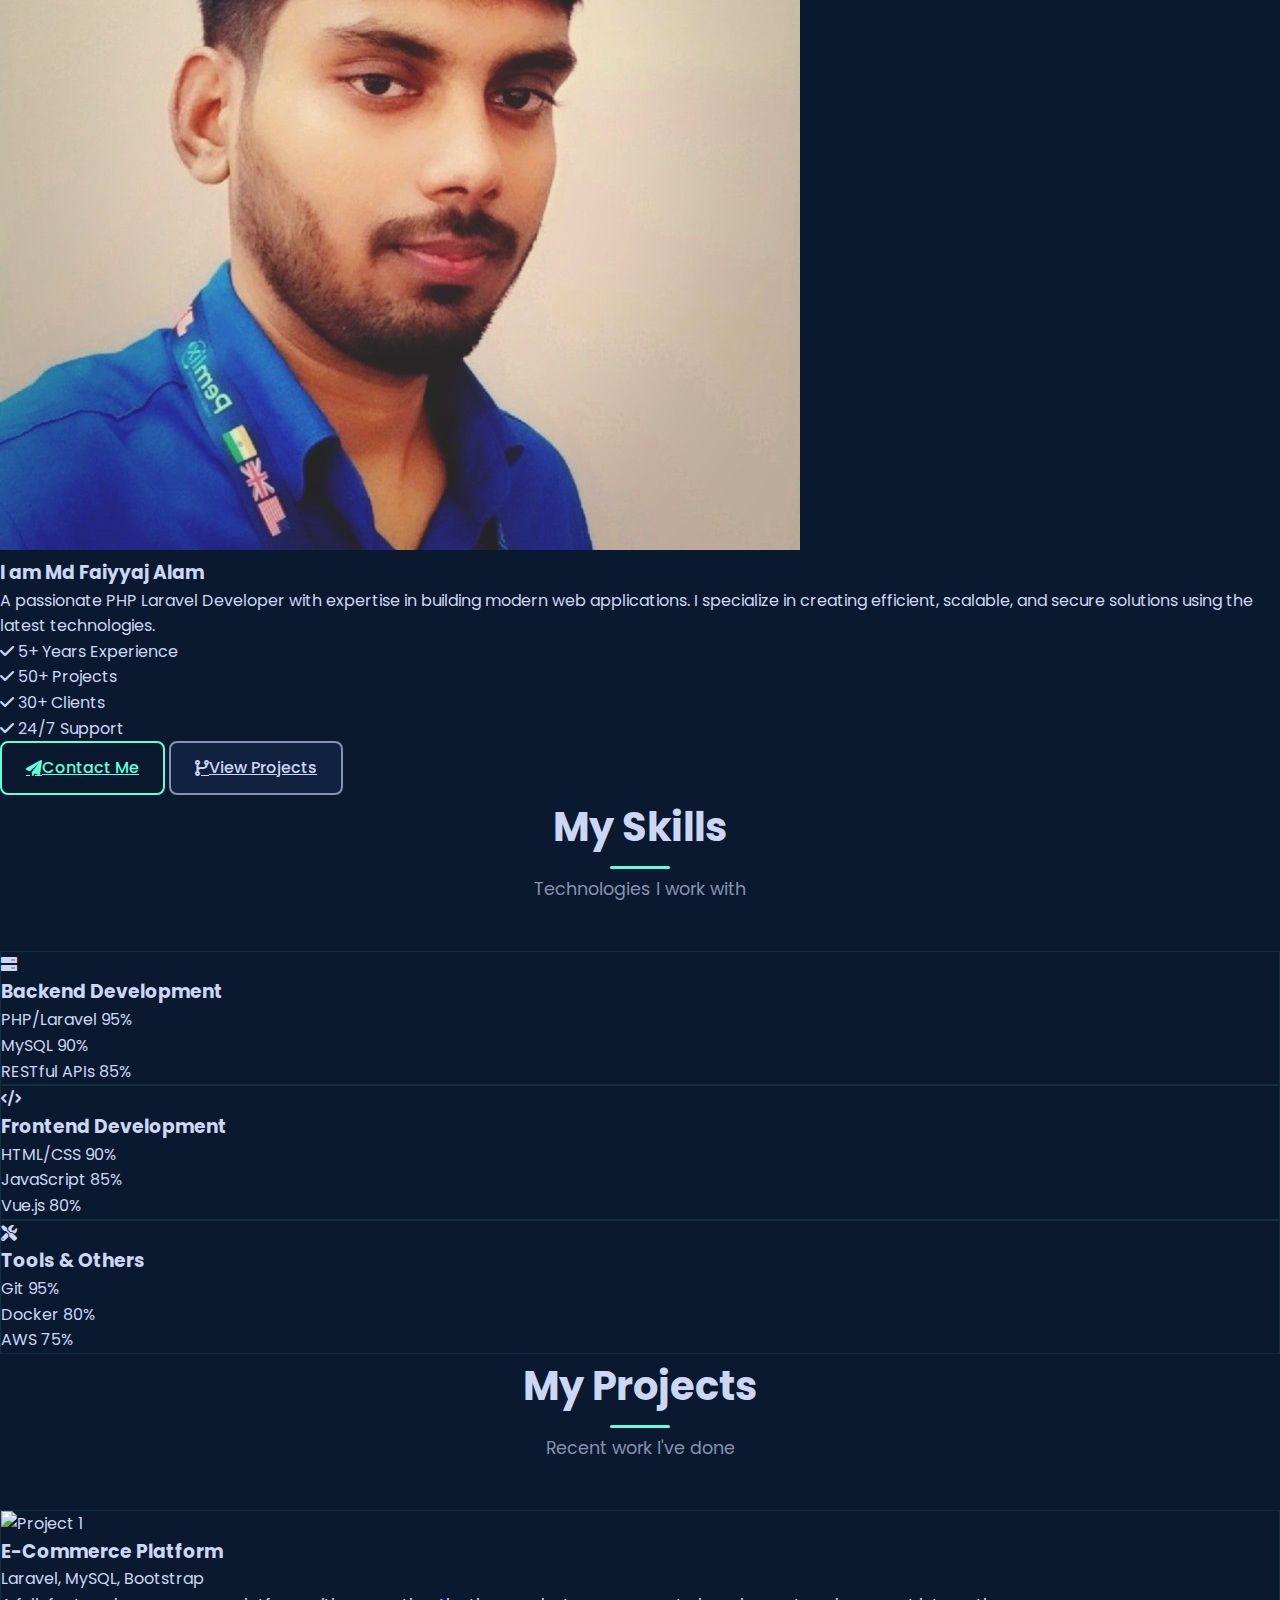
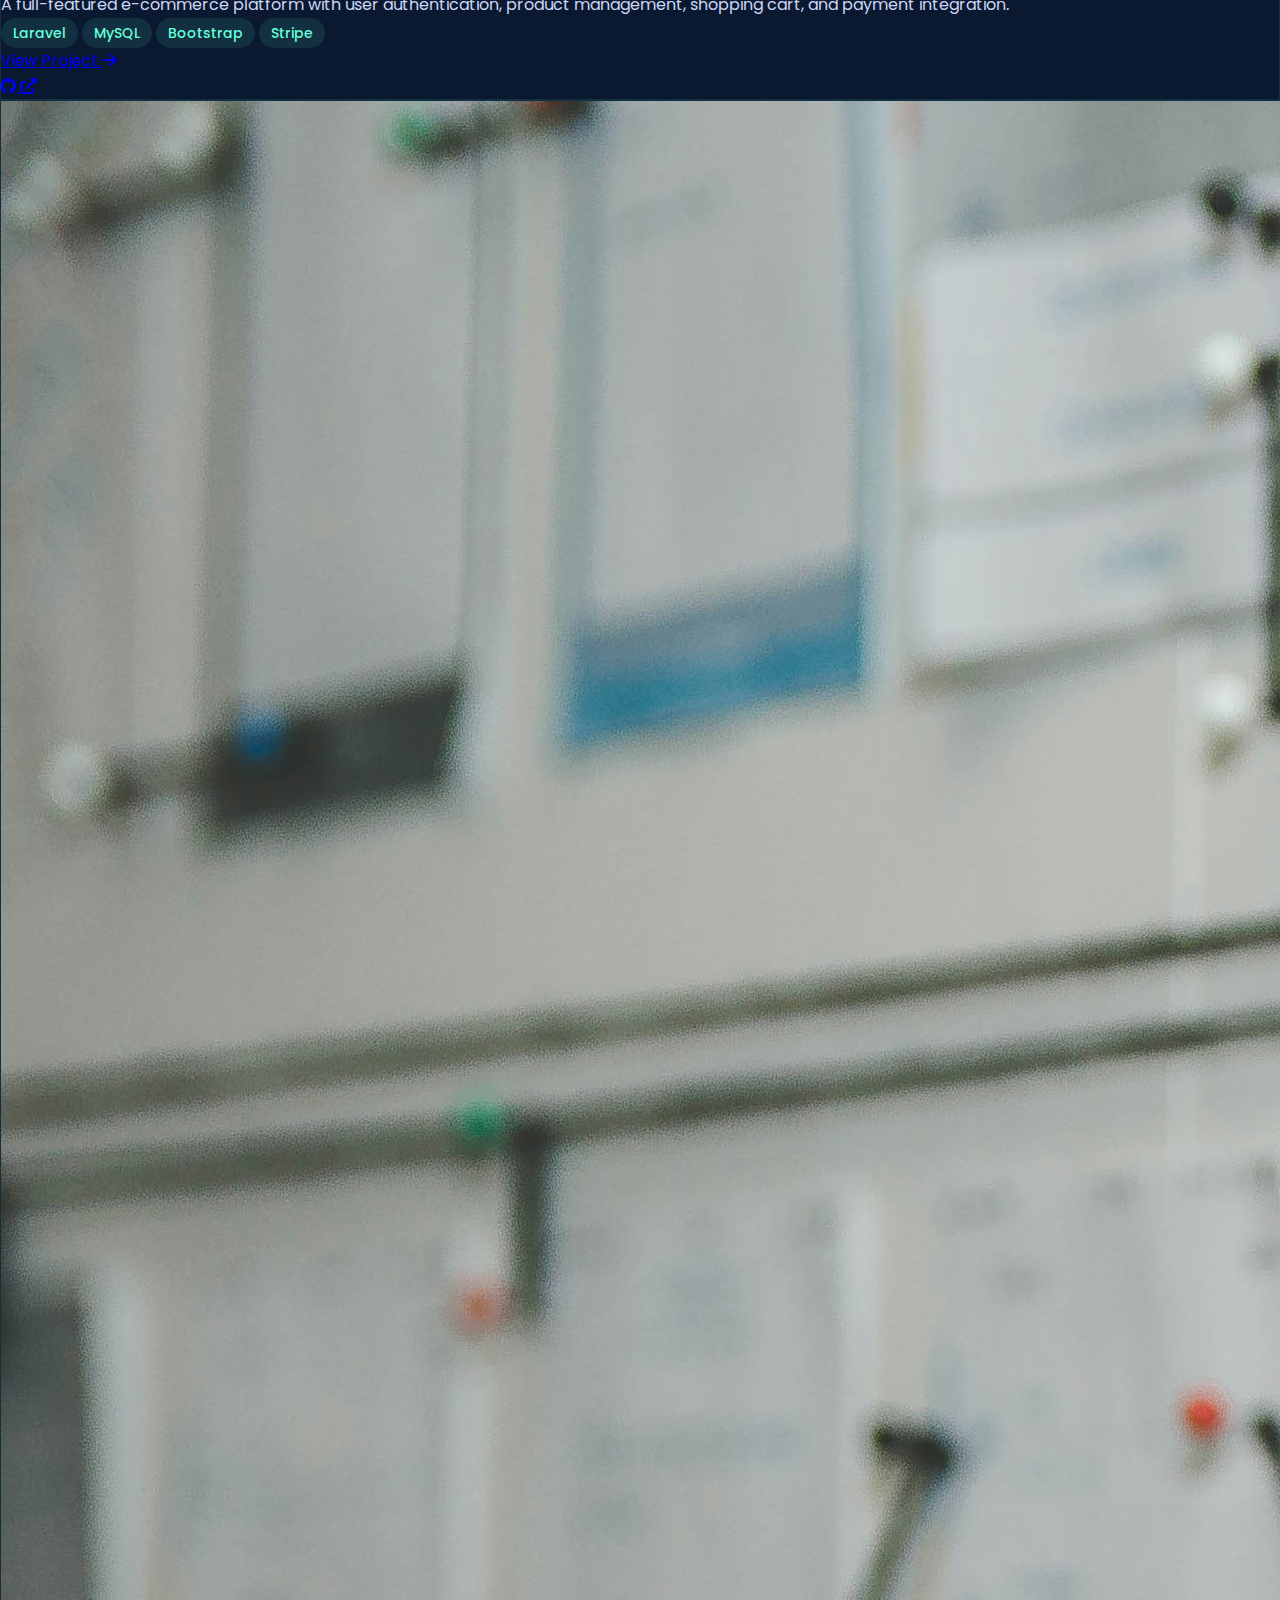
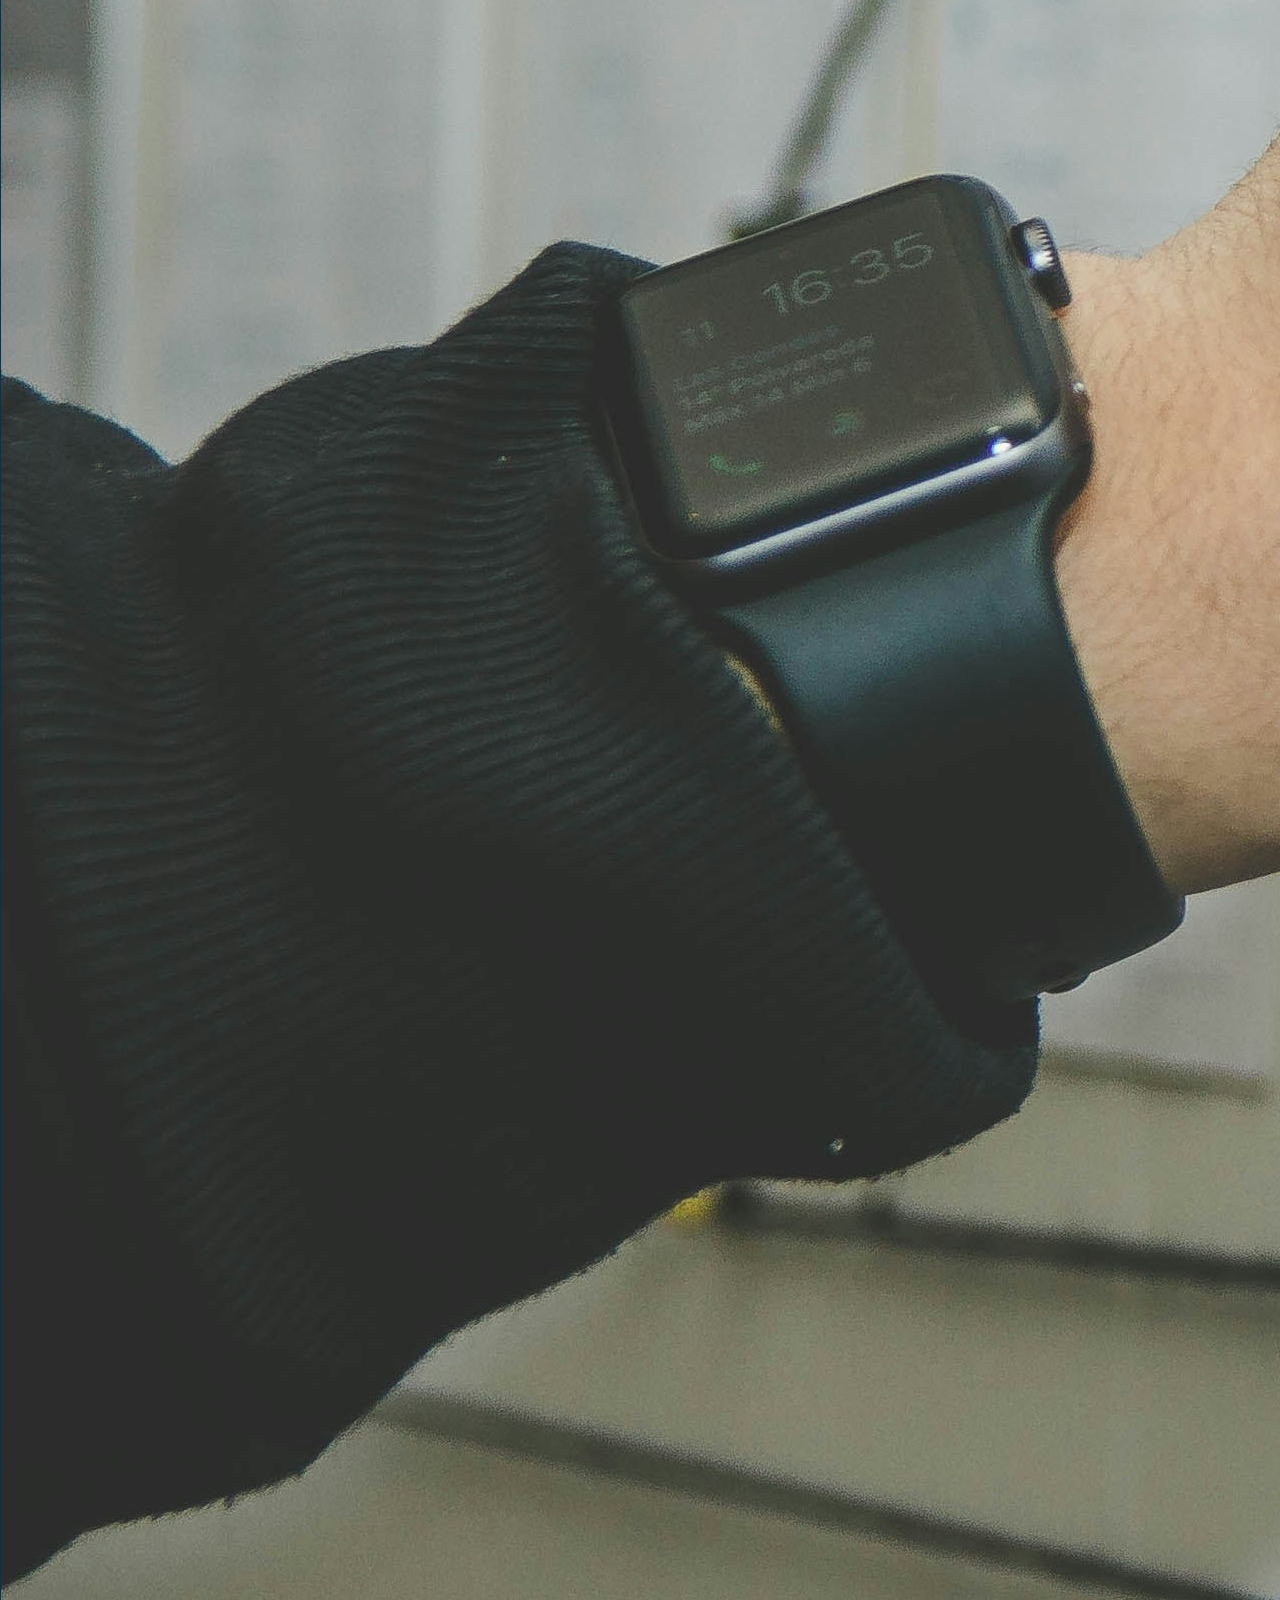
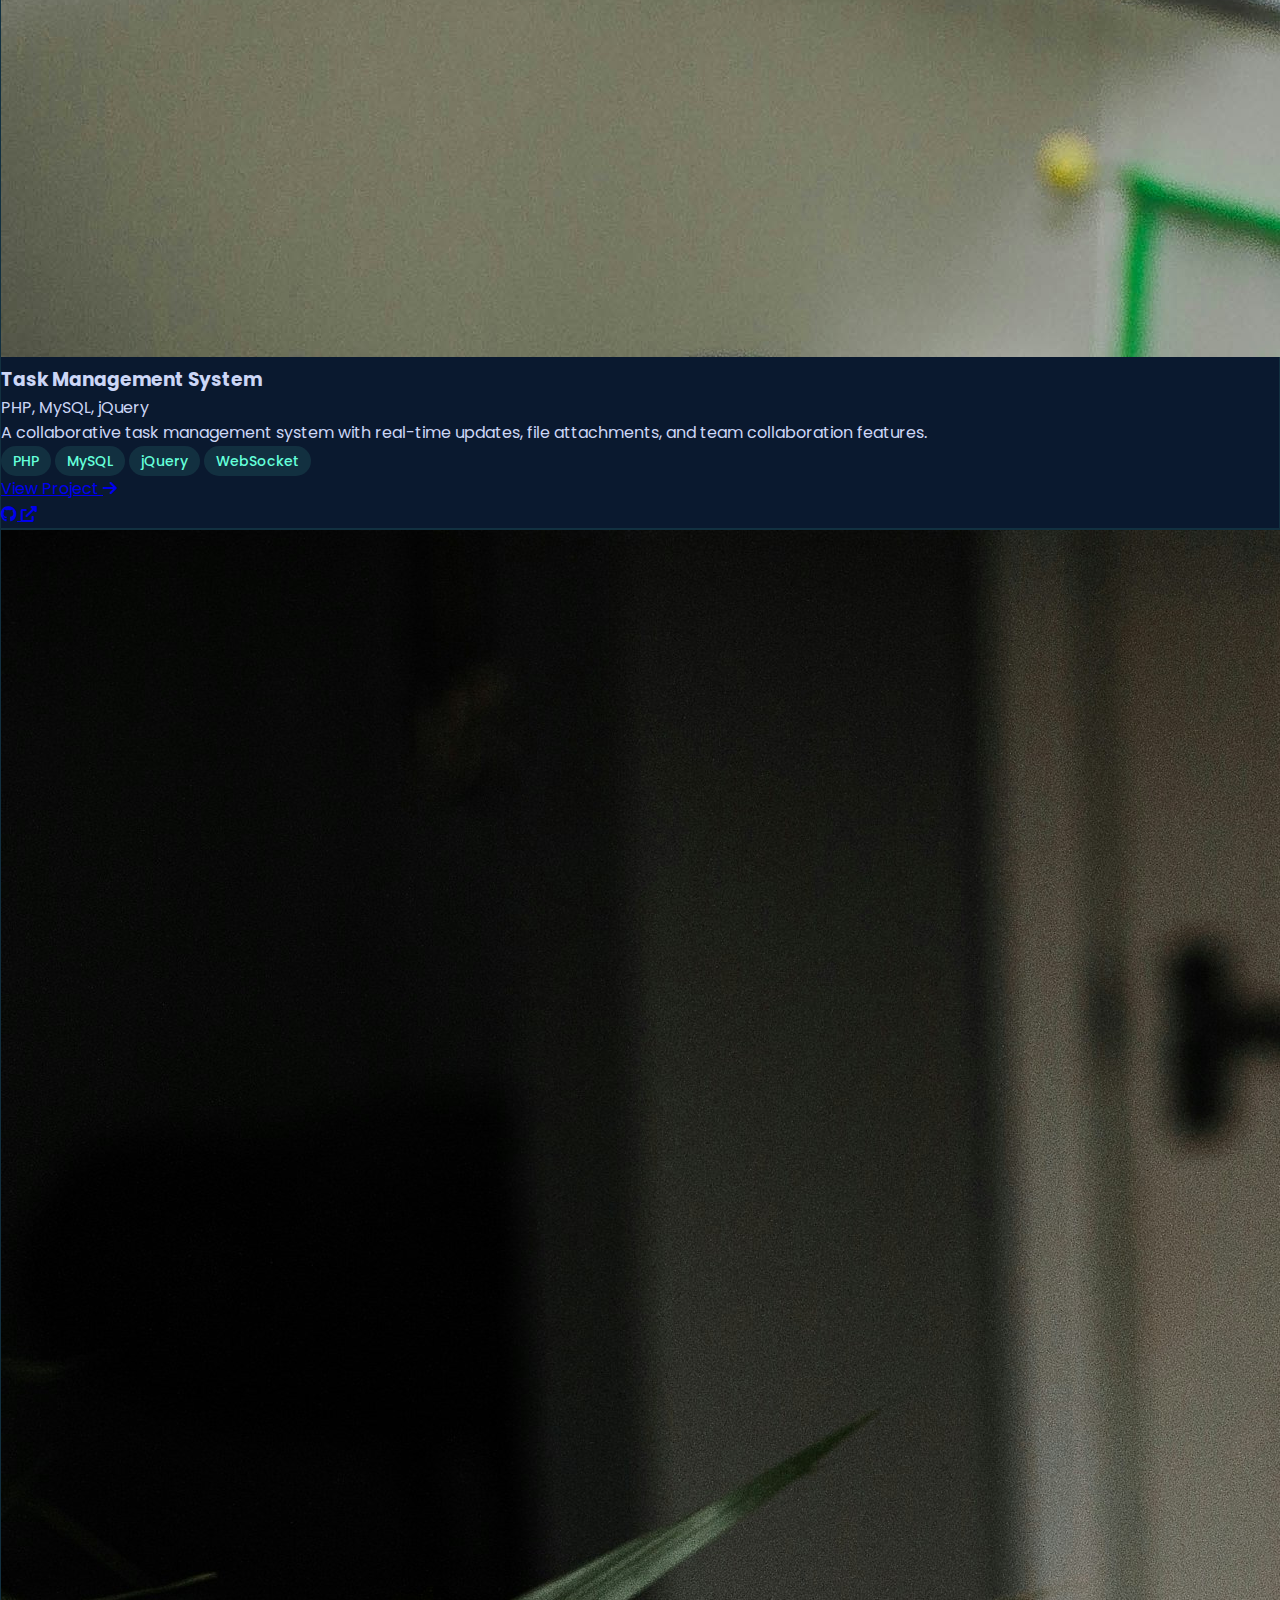
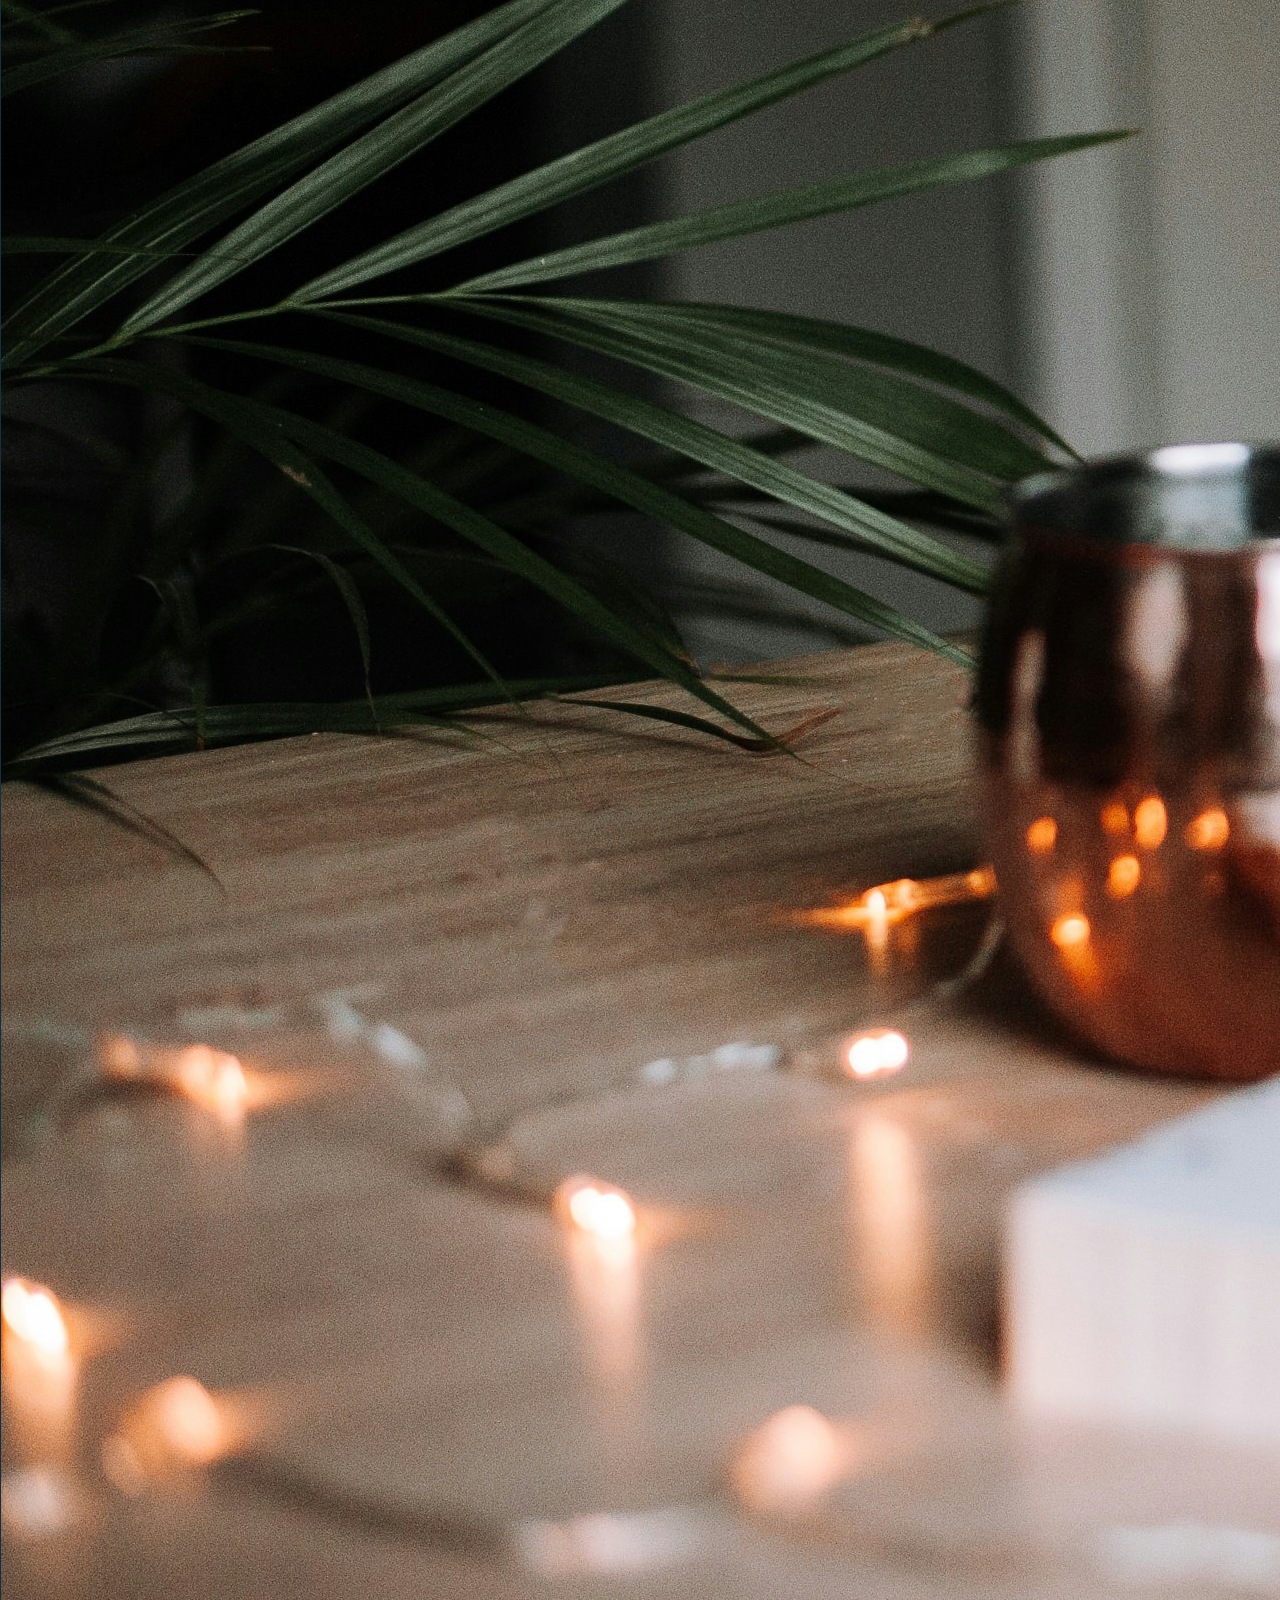
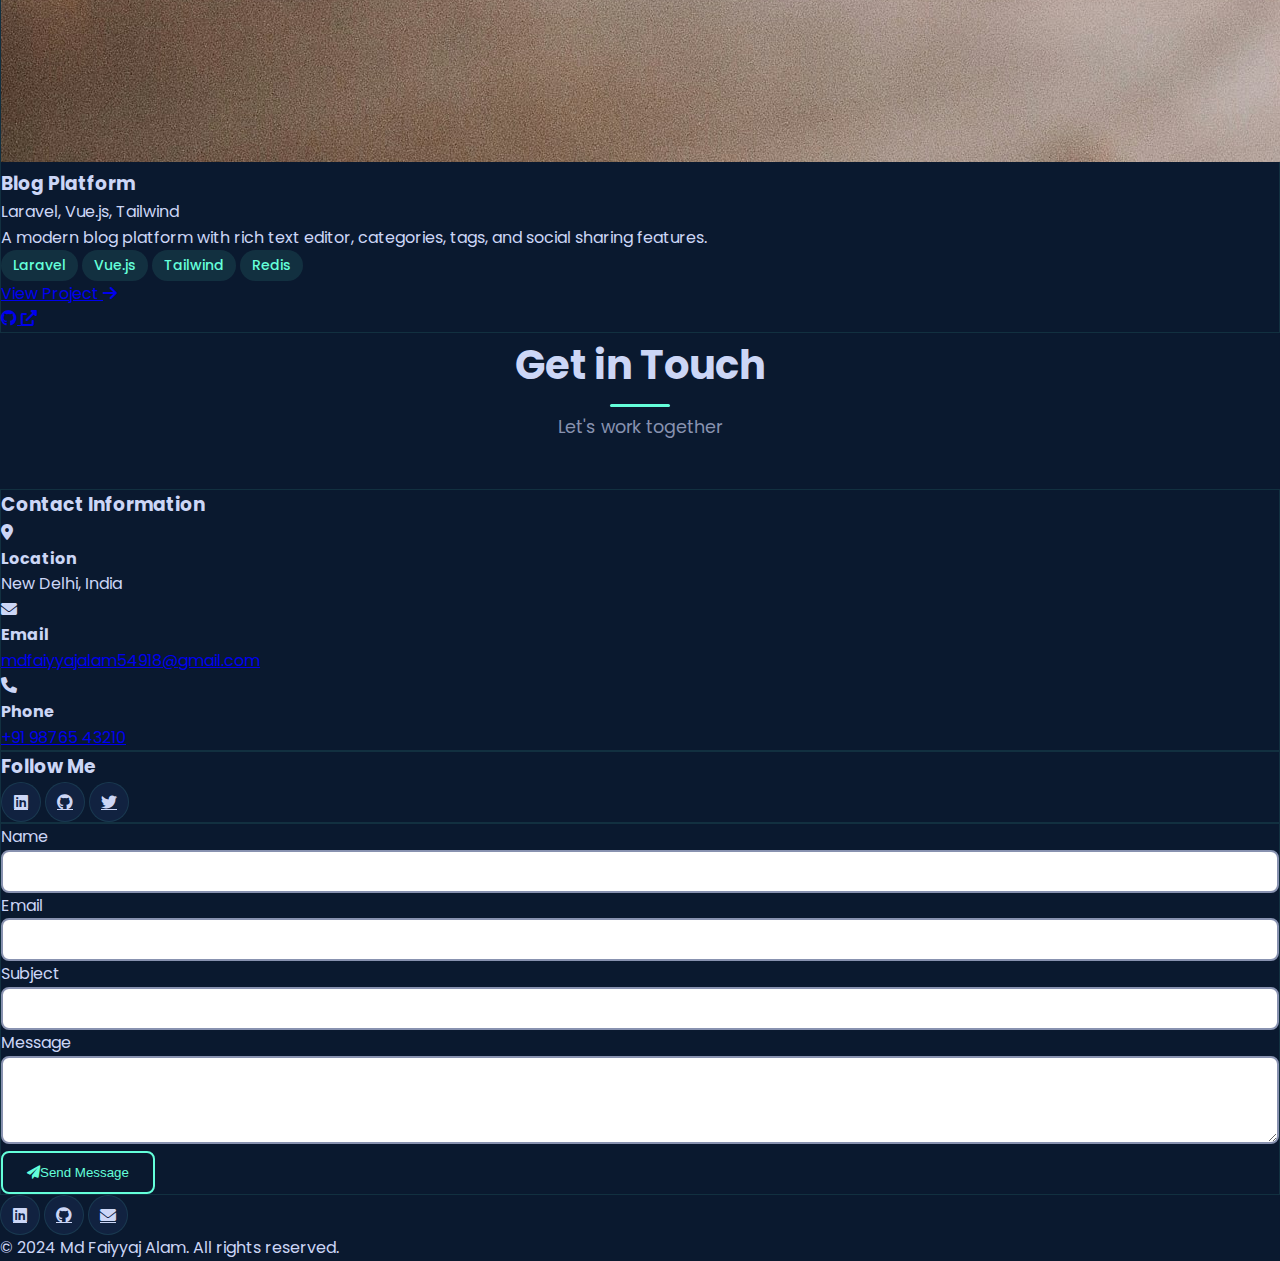
==== commit 4bb2317a: "Update index.html" ====
--- a/index.html
+++ b/index.html
@@ -292,7 +292,7 @@
                 <!-- Project 1 -->
                 <div class="card-hover bg-[#112240] rounded-xl overflow-hidden border border-gray-800">
                     <div class="relative">
-                        <img src="https://via.placeholder.com/600x400" alt="Project 1" class="w-full h-48 object-cover">
+                        <img src="assets/image/project/ecom.jpg" alt="Project 1" class="w-full h-48 object-cover">
                         <div class="absolute inset-0 bg-gradient-to-t from-[#0A192F] to-transparent"></div>
                         <div class="absolute bottom-4 left-4 right-4">
                             <h3 class="text-xl font-semibold text-white">E-Commerce Platform</h3>
@@ -326,7 +326,7 @@
                 <!-- Project 2 -->
                 <div class="card-hover bg-[#112240] rounded-xl overflow-hidden border border-gray-800">
                     <div class="relative">
-                        <img src="https://via.placeholder.com/600x400" alt="Project 2" class="w-full h-48 object-cover">
+                        <img src="assets/image/project/task.jpg" alt="Project 2" class="w-full h-48 object-cover">
                         <div class="absolute inset-0 bg-gradient-to-t from-[#0A192F] to-transparent"></div>
                         <div class="absolute bottom-4 left-4 right-4">
                             <h3 class="text-xl font-semibold text-white">Task Management System</h3>
@@ -360,7 +360,7 @@
                 <!-- Project 3 -->
                 <div class="card-hover bg-[#112240] rounded-xl overflow-hidden border border-gray-800">
                     <div class="relative">
-                        <img src="https://via.placeholder.com/600x400" alt="Project 3" class="w-full h-48 object-cover">
+                        <img src="assets/image/project/port.jpg" alt="Project 3" class="w-full h-48 object-cover">
                         <div class="absolute inset-0 bg-gradient-to-t from-[#0A192F] to-transparent"></div>
                         <div class="absolute bottom-4 left-4 right-4">
                             <h3 class="text-xl font-semibold text-white">Blog Platform</h3>
@@ -516,4 +516,4 @@
 
     <script src="script.js"></script>
 </body>
-</html> +</html> 
